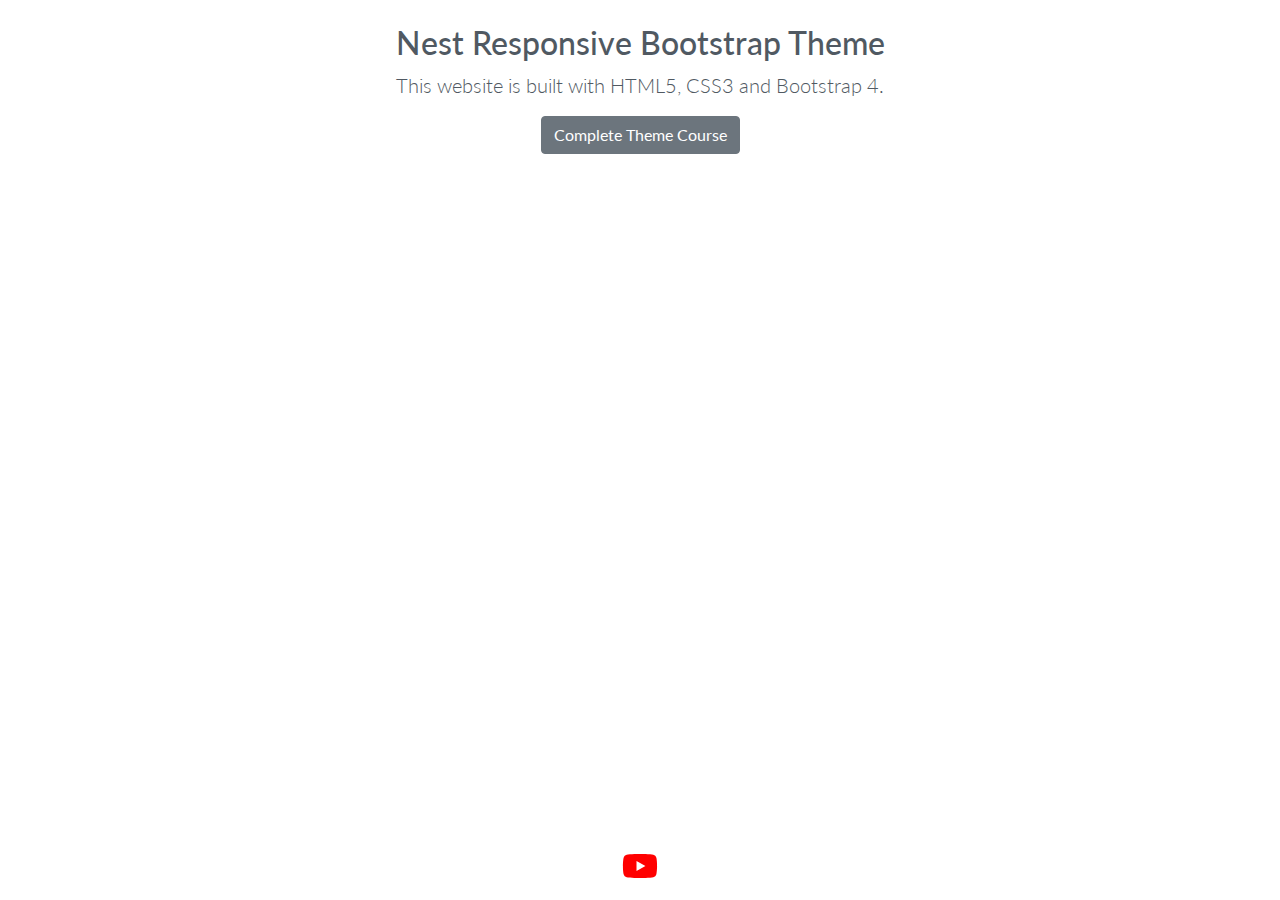
==== index.html @ c44f9e7a "1-starter-with-scrollspy-configured" ====
<!DOCTYPE html>
<html lang="en">
<head>
	<meta charset="UTF-8">
	<meta name="viewport" content="width=device-width, initial-scale=1.0, viewport-fit=cover">
	<meta http-equiv="X-UA-Compatible" content="ie=edge">
	<title>Nest - Responsive Bootstrap Theme</title>
	<link rel="shortcut icon" href="img/favicon.ico">
	<!-- Bootstrap CSS -->
	<link rel="stylesheet" href="css/bootstrap.min.css">
	<!-- Style.css -->
	<link rel="stylesheet" href="css/style.css">
	<!-- Google Fonts "%7C" replaces "|" for w3c validation -->
	<link href="https://fonts.googleapis.com/css?family=Lato:300,400,700&display=swap" rel="stylesheet">
</head>
<body data-spy="scroll" data-target="#navbarResponsive">

	<!-- Start Home Section -->
	<div id="home">

		<!-- Navigation -->

		
		<!-- End Navigation -->

		<!-- Start Landing Page Image-->

		<!-- End Landing Page Image -->

		<!-- Start Landing Page Content -->

		<!-- End Landing Page Content-->

	</div>
	<!-- End Home Section -->

	<!-- Start About Section -->
	<div id="about" class="offset">

		<!--Start Theme Heading -->
		<div class="row justify-content-center text-center py-4">
			<div class="col-11 col-md-10 col-lg-9">
				<h2>Nest Responsive Bootstrap Theme</h2>
				<p class="lead">This website is built with HTML5, CSS3 and Bootstrap 4.</p>
				<a class="btn btn-secondary btn-md" href="https://w3newbie.com/courses/">Complete Theme Course</a>
			</div>
		</div>
		<!-- End Theme Heading -->

		<!-- Start Jumbotron -->

		<!-- End Jumbotron -->

	</div>
	<!-- End About Section -->

	<!-- Start Portfolio Section -->
	<div id="portfolio" class="offset">

		<!-- Start Container-Fluid -->

		<!-- End Container-Fluid -->

	</div>
	<!-- End Portfolio Section -->

	<!-- Start Testimonials Section -->
	<div id="testimonials" class="offset">

		<!-- Start Jumbotron-->

		<!-- End Jumbotron -->

	</div>
	<!-- End Testimonials Section -->

	<!-- Start Contact Section -->
	<div id="contact" class="offset">

		<div class="text-center fixed-bottom mb-3">
			<a href="https://www.youtube.com/c/w3newbie?sub_confirmation=1" target="_blank" style="color: #FF0000;"><i class="fab fa-youtube fa-2x"></i></a>
		</div>

	</div>
	<!-- End Contact Section -->

	
	<!-- Script Source Files -->

	<!-- jQuery -->
	<script src="js/jquery-3.4.1.min.js"></script>
	<!-- Bootstrap JS -->
	<script src="js/bootstrap.min.js"></script>
	<!-- Font Awesome -->
	<script src="js/all.min.js"></script>
	
	<!-- End of Script Source Files -->
</body>
</html>
---- css/style.css ----
/*============= RESET STYLE =============

/*-- iPhone X Remove Gutters
Ignore W3C Validation error for this style. --*/
html {
   padding: env(safe-area-inset);
}

/*-- Body Resets --*/
body {
   font-family: 'Lato', sans-serif;
   color: #505962;
}

/*============= NAVIGATION =============*/



/*============= LANDING PAGE =============*/

/*-- Fixed Landing Page Section --*/


/*-- Landing Page Content --*/



/*============= ABOUT SECTION =============*/

/*-- Scrollspy Offset --*/



/*============= PORTFOLIO SECTION =============*/



/*============= TESTIMONIALS SECTION =============*/



/*============= CONTACT SECTION =============*/



/*============= MEDIA QUERIES =============*/

/* Medium (md) devices (tablets, 768px and under) */
@media (max-width: 767.98px) {

}

/*============ BOOTSTRAP BREAK POINTS:

Extra small (xs) devices (portrait phones, less than 576px)
No media query since this is the default in Bootstrap

Small (sm) devices (landscape phones, 576px and up)
@media (min-width: 576px) { ... }

Medium (md) devices (tablets, 768px and up)
@media (min-width: 768px) { ... }

Large (lg) devices (desktops, 992px and up)
@media (min-width: 992px) { ... }

Extra (xl) large devices (large desktops, 1200px and up)
@media (min-width: 1200px) { ... }

=============*/

/*-- Fixed Landing Page Section --*/
.landing {
   position: relative;
   width: 100%;
   display: table;
   z-index: -1;
}
.home-wrap {
   clip: rect(0, auto, auto, 0);
   position: absolute;
   top: 0;
   left: 0;
   width: 100%;
   height: 100%;
}
.home-inner {
   display: table;
   top: 0;
   left: 0;
   width: 100%;
   height: 100%;
   background-size: cover;
   background-position: center center;
   transform: translateZ(0);
   -webkit-transform: translateZ(0);
   will-change: transform;
}
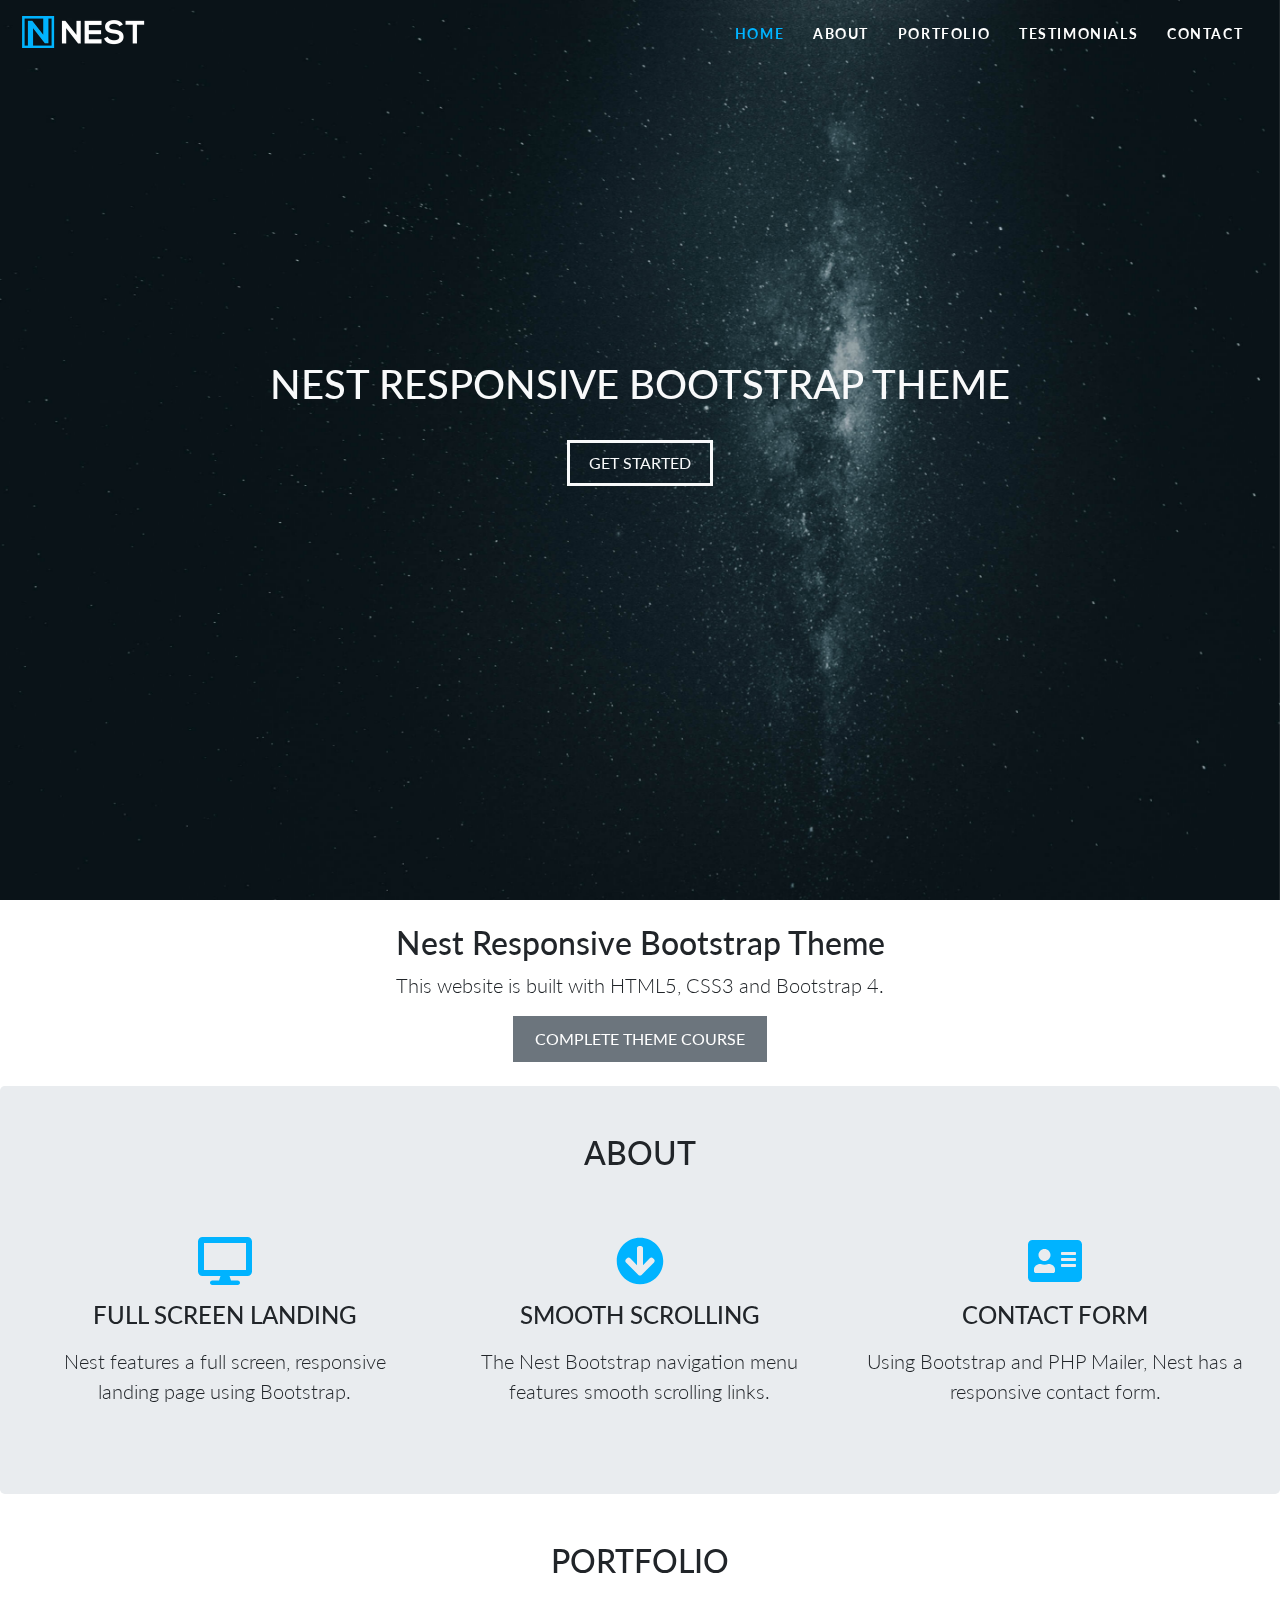
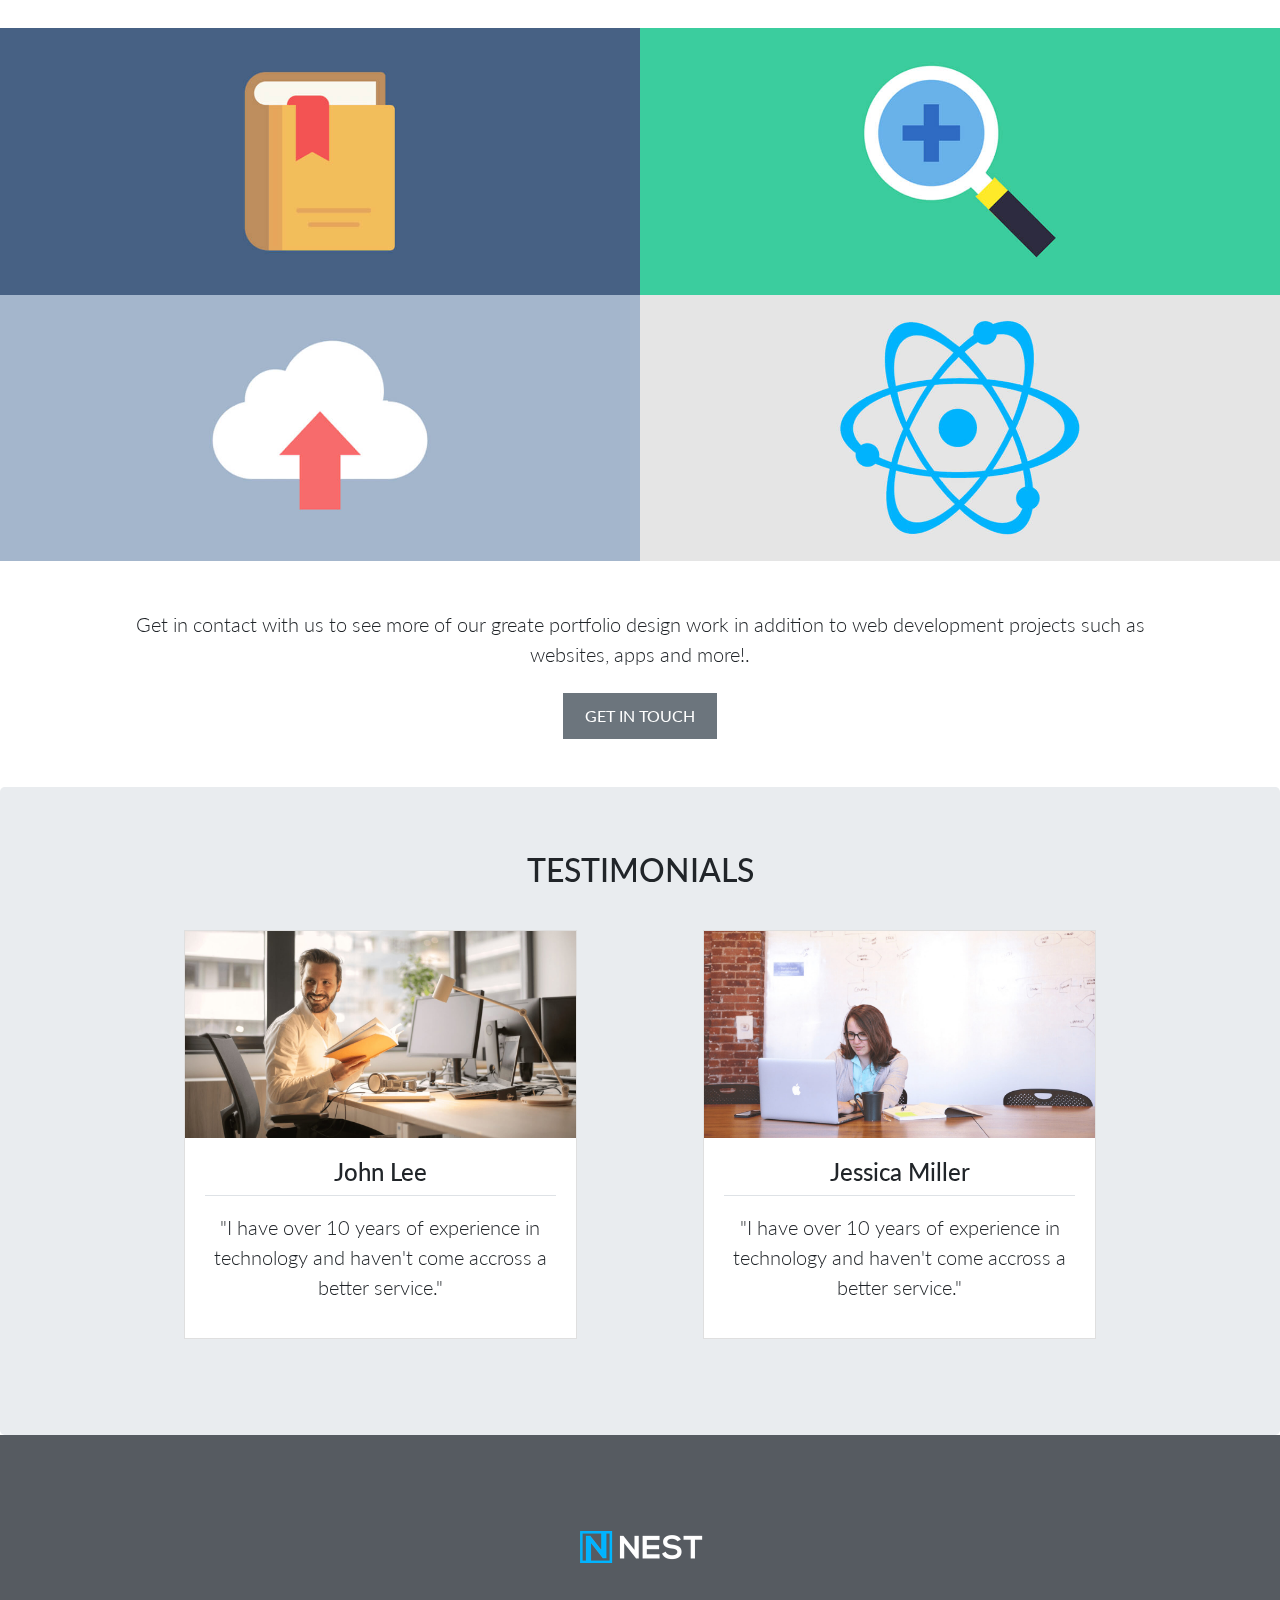
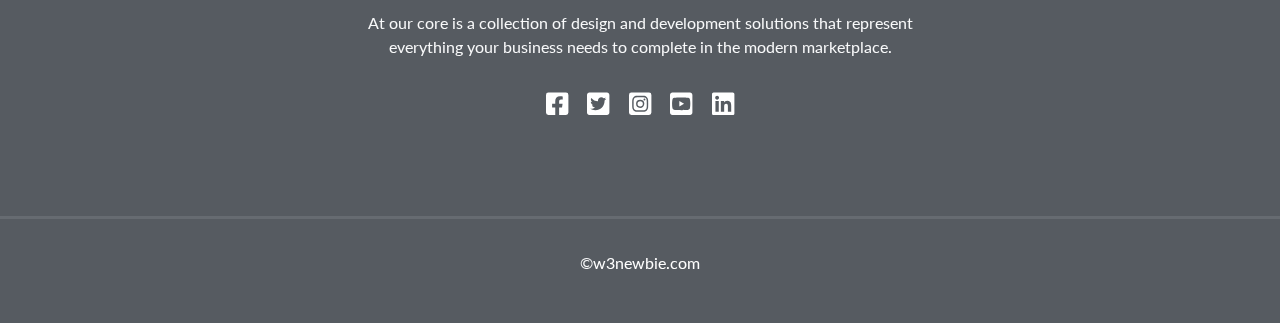
==== commit 0fe8bb8b: "completed" ====
--- a/index.html
+++ b/index.html
@@ -14,20 +14,41 @@
 	<link href="https://fonts.googleapis.com/css?family=Lato:300,400,700&display=swap" rel="stylesheet">
 </head>
 <body data-spy="scroll" data-target="#navbarResponsive">
-
 	<!-- Start Home Section -->
 	<div id="home">
 
 		<!-- Navigation -->
-
+		<nav class="navbar navbar-dark bg-dark navbar-expand-md fixed-top">
+			<a href="index.html" class="navbar-brand"><img src="img/nest.png" alt="logo" title="Nest logo"></a>
+			<button class="navbar-toggler" type="button" data-toggle="collapse" data-target="#navbarResponsive">
+				<span class="navbar-toggler-icon"></span>
+			</button>
+			<div class="collapse navbar-collapse" id="navbarResponsive">
+				<ul class="navbar-nav ml-auto">
+					<li class="nav-item"><a href="#home" class="nav-link">Home</a></li>
+					<li class="nav-item"><a href="#about" class="nav-link">About</a></li>
+					<li class="nav-item"><a href="#portfolio" class="nav-link">Portfolio</a></li>
+					<li class="nav-item"><a href="#testimonials" class="nav-link">Testimonials</a></li>
+					<li class="nav-item"><a href="#contact" class="nav-link">Contact</a></li>
+				</ul>
+			</div>
+		</nav>
 		
 		<!-- End Navigation -->
 
 		<!-- Start Landing Page Image-->
-
+		<div class="landing">
+			<div class="home-wrap">
+				<div class="home-inner"></div>
+			</div>
+		</div>
 		<!-- End Landing Page Image -->
 
 		<!-- Start Landing Page Content -->
+		<div class="col-12 caption">
+			<h1 class="text-light text-uppercase pb-3 pb-md-4">Nest Responsive Bootstrap Theme</h1>
+			<a href="#" class="btn btn-outline-light">Get Started</a>
+		</div>
 
 		<!-- End Landing Page Content-->
 
@@ -48,6 +69,30 @@
 		<!-- End Theme Heading -->
 
 		<!-- Start Jumbotron -->
+		<div class="jumbotron text-center pt-5 mb-0">
+			<h2 class="heading">About</h2>
+			<!-- Start Row -->
+			<div class="row justify-content-center mt-5">
+				<div class="col-md-6 col-lg-4 about pb-4 pb-lg-2">
+					<i class="fas fa-desktop fa-3x"></i>
+					<h4 class="text-uppercase pt-3 pb-2">Full Screen Landing</h4>
+					<p class="lead">Nest features a full screen, responsive landing page using Bootstrap.</p>
+				</div>
+			
+				<div class="col-md-6 col-lg-4 about pb-4 pb-lg-2">
+					<i class="fas fa-arrow-circle-down fa-3x"></i>
+					<h4 class="text-uppercase pt-3 pb-2">Smooth Scrolling</h4>
+					<p class="lead">The Nest Bootstrap navigation menu features smooth scrolling links.</p>
+				</div>
+			
+				<div class="col-md-6 col-lg-4 about pb-4 pb-lg-2">
+					<i class="fas fa-address-card fa-3x"></i>
+					<h4 class="text-uppercase pt-3 pb-2">Contact Form</h4>
+					<p class="lead">Using Bootstrap and PHP Mailer, Nest has a responsive contact form.</p>
+				</div>
+			</div>
+			<!-- End Row -->
+		</div>
 
 		<!-- End Jumbotron -->
 
@@ -58,6 +103,34 @@
 	<div id="portfolio" class="offset">
 
 		<!-- Start Container-Fluid -->
+		<div class="container-fluid text-center py-5 mx-0">
+			<h2 class="heading">Portfolio</h2>
+			<!-- Start Portfolio Row-->
+			<div class="row pt-4">
+				<div class="col-md-6 p-0 portfolio-item overflow-hidden">
+					<a href="img/portfolio/1.jpg" target="_blank"><img class="w-100" src="img/portfolio/1.jpg" alt=""></a>
+				</div>
+				<div class="col-md-6 p-0 portfolio-item overflow-hidden">
+					<a href="img/portfolio/2.jpg" target="_blank"><img class="w-100" src="img/portfolio/2.jpg" alt=""></a>
+				</div>
+				<div class="col-md-6 p-0 portfolio-item overflow-hidden">
+					<a href="img/portfolio/3.jpg" target="_blank"><img class="w-100" src="img/portfolio/3.jpg" alt=""></a>
+				</div>
+				<div class="col-md-6 p-0 portfolio-item overflow-hidden">
+					<a href="img/portfolio/4.jpg" target="_blank"><img class="w-100" src="img/portfolio/4.jpg" alt=""></a>
+				</div>
+			</div>
+			<!-- End Portfolio Row-->
+			<div class="row justify-content-center">
+				<div class="col-10">
+					<p class="lead mt-5 mb-4">
+						Get in contact with us to see more of our greate portfolio design work in addition to web development projects
+						such as websites, apps and more!.
+					</p>
+					<a href="#contact" class="btn btn-secondary">Get in touch</a>
+				</div>
+			</div>
+		</div>
 
 		<!-- End Container-Fluid -->
 
@@ -68,6 +141,33 @@
 	<div id="testimonials" class="offset">
 
 		<!-- Start Jumbotron-->
+		<div class="jumbotron text-center pb-5 mb-0">
+			<h2 class="heading">Testimonials</h2>
+			<div class="row justify-content-center">
+				<div class="col-11 col-md-10">
+					<div class="row pt-3">
+						<div class="col-md-6 pb-5">
+							<div class="card rounded-0 mx-lg-4 mx-lg-5">
+								<img src="img/testimonials/1.jpg" alt="" class="card-img-top rounded-0">
+								<div class="card-body">
+									<h4>John Lee</h4>
+									<p class="lead border-top pt-3">"I have over 10 years of experience in technology and haven't come accross a better service."</p>
+								</div>
+							</div>
+						</div>
+						<div class="col-md-6 pb-5">
+							<div class="card rounded-0 mx-lg-4 mx-lg-5">
+								<img src="img/testimonials/2.jpg" alt="" class="card-img-top rounded-0">
+								<div class="card-body">
+									<h4>Jessica Miller</h4>
+									<p class="lead border-top pt-3">"I have over 10 years of experience in technology and haven't come accross a better service."</p>
+								</div>
+							</div>
+						</div>
+					</div>
+				</div>
+			</div>
+		</div>
 
 		<!-- End Jumbotron -->
 
@@ -77,9 +177,28 @@
 	<!-- Start Contact Section -->
 	<div id="contact" class="offset">
 
-		<div class="text-center fixed-bottom mb-3">
-			<a href="https://www.youtube.com/c/w3newbie?sub_confirmation=1" target="_blank" style="color: #FF0000;"><i class="fab fa-youtube fa-2x"></i></a>
-		</div>
+		<div class="container-fluid footer">
+			<div class="row pt-5 pb-5 justify-content-center">
+				<div class="col-sm-11 col-md-9 col-lg-6 text-light text-center">
+					<img src="img/nest.png" alt="" class="my-5">
+					<p>At our core is a collection of design and development solutions that represent everything
+						your business needs to complete in the modern marketplace.
+					</p>
+					<ul class="social pt-3 pb-5">
+						<li><a href="#"><i class="fab fa-facebook-square"></i></a></li>
+						<li><a href="#"><i class="fab fa-twitter-square"></i></a></li>
+						<li><a href="#"><i class="fab fa-instagram-square"></i></a></li>
+						<li><a href="#"><i class="fab fa-youtube-square"></i></a></li>
+						<li><a href="#"><i class="fab fa-linkedin"></i></a></li>
+					</ul>
+				</div>
+				<hr class="socket w-100 pt-3 mt-5">
+				<p class="mb-0 text-light">
+					&copy;<a href="#">w3newbie.com</a>
+				</p>
+				<a class="goToTopBtn"><i class="fas fa-arrow-up" aria-hidden="true"></i></a>
+			</div> <!-- End Row-->
+		</div> <!-- End container fluid-->
 
 	</div>
 	<!-- End Contact Section -->
@@ -93,6 +212,33 @@
 	<script src="js/bootstrap.min.js"></script>
 	<!-- Font Awesome -->
 	<script src="js/all.min.js"></script>
+
+	<script>
+		$('.goToTopBtn').hide();
+		$(window).scroll(function(){
+			$('nav').toggleClass('scrolled', $(this).scrollTop() > 200);
+			if ($(this).scrollTop() > 300) {
+        $('.goToTopBtn').fadeIn();
+      } else {
+        $('.goToTopBtn').fadeOut();
+      }
+		});
+		$('.navbar-nav a').on('click', function(e){
+			if (this.hash !== '') {
+				e.preventDefault();
+				const hash = this.hash;
+				$('html, body').animate({
+					scrollTop: $(hash).offset().top
+				}, 800);
+			}
+		});
+		$(".goToTopBtn").click(function () {
+      $("html, body").animate({
+        scrollTop: $('#home').offset().top
+      }, 800);
+      return false;
+    });
+	</script>
 	
 	<!-- End of Script Source Files -->
 </body>
--- a/css/style.css
+++ b/css/style.css
@@ -4,36 +4,104 @@
 Ignore W3C Validation error for this style. --*/
 html {
    padding: env(safe-area-inset);
+   /* scroll-behavior: smooth; */
 }
 
 /*-- Body Resets --*/
 body {
    font-family: 'Lato', sans-serif;
-   color: #505962;
+   /* color: #505962; */
+   overflow-x: hidden;
 }
 
 /*============= NAVIGATION =============*/
-
-
+.bg-dark {
+   background-color: transparent!important;
+   transition: 0.5s ease;
+}
+
+.bg-dark.scrolled {
+   background-color: #343a40!important;
+}
+
+.navbar-dark {
+   padding: .6rem 1rem;
+   font-size: .9rem;
+   font-weight: 700;
+   text-transform: uppercase;
+   letter-spacing: .1rem;
+}
+.navbar-brand img{
+   height: 2rem;
+}
+
+.navbar-nav li {
+   padding-right: .8rem;
+}
+
+.navbar-nav .nav-link {
+   padding-top: .8rem;
+   color: white!important;
+}
+
+.navbar-nav .nav-link:hover,
+.navbar-nav .nav-link.active {
+   color: #00b3ff!important;
+}
 
 /*============= LANDING PAGE =============*/
 
 /*-- Fixed Landing Page Section --*/
-
-
+.landing {
+   height: 100vh;
+}
+
+.home-inner {
+   background-image: url('../img/landing.jpg');
+   position: fixed;
+}
 /*-- Landing Page Content --*/
-
-
+.caption {
+   z-index: 1;
+   position: absolute;
+   top: 40%;
+   text-align: center;
+}
+
+.btn {
+   border-width: medium;
+   border-radius: 0;
+   text-transform: uppercase;
+   padding: .5rem 1.2rem;
+}
 
 /*============= ABOUT SECTION =============*/
 
 /*-- Scrollspy Offset --*/
-
-
+.offset:before {
+   content: '';
+   height: 3.875rem;
+   display: block;
+   margin-top: -3.875rem;
+}
+
+.heading {
+   text-transform: uppercase;
+   font-size: 700;
+   padding-bottom: 1rem;
+}
+
+.about .svg-inline--fa {
+   color: #00b3ff;
+}
 
 /*============= PORTFOLIO SECTION =============*/
-
-
+.portfolio-item img:hover {
+   transform: scale(1.1);
+}
+.portfolio-item img {
+   transition: transform .4s ease;
+}
 
 /*============= TESTIMONIALS SECTION =============*/
 
@@ -41,13 +109,78 @@
 
 /*============= CONTACT SECTION =============*/
 
-
+.footer {
+   background-color: #565b61;
+}
+
+.footer img {
+   height: 2rem;
+}
+.footer a {
+   color: white;
+   text-decoration: none;
+}
+ul.social {
+  list-style-type: none;
+  display: flex;
+  padding: 0;
+  margin: 0 auto;
+  max-width: 11.8rem;  
+}
+
+ul.social li {
+   margin: 0 auto;
+   display: inline;
+   padding-right: 1.2rem;
+}
+
+
+.footer .svg-inline--fa {
+   font-size: 1.6rem;
+}
+
+.footer .svg-inline--fa:hover {
+   color: #00b3ff;
+}
+
+hr.socket {
+   border-top: .2rem solid #666b71;
+}
+
+.goToTopBtn {
+   position: fixed;
+   width: 40px;
+   height: 40px;
+   background-color: #505962;
+   bottom: 40px;
+   right: 50px;
+   text-decoration: none;
+   text-align: center;
+   line-height: 2.5rem;
+   border-radius: 8px;
+   color: white;
+   opacity: .6;
+}
+.goToTopBtn .svg-inline--fa {
+   font-size: 1.3rem;
+   /* text-align: center; */
+}
+a.goToTopBtn:hover,
+a.goToTopBtn .svg-inline--fa:hover {
+   color: #00b3ff;
+   opacity: 1;
+}
 
 /*============= MEDIA QUERIES =============*/
 
 /* Medium (md) devices (tablets, 768px and under) */
 @media (max-width: 767.98px) {
-
+   .caption {
+      top: 40%;
+   }
+   .caption h1 {
+      font-size: 1.8rem;
+   }
 }
 
 /*============ BOOTSTRAP BREAK POINTS:
